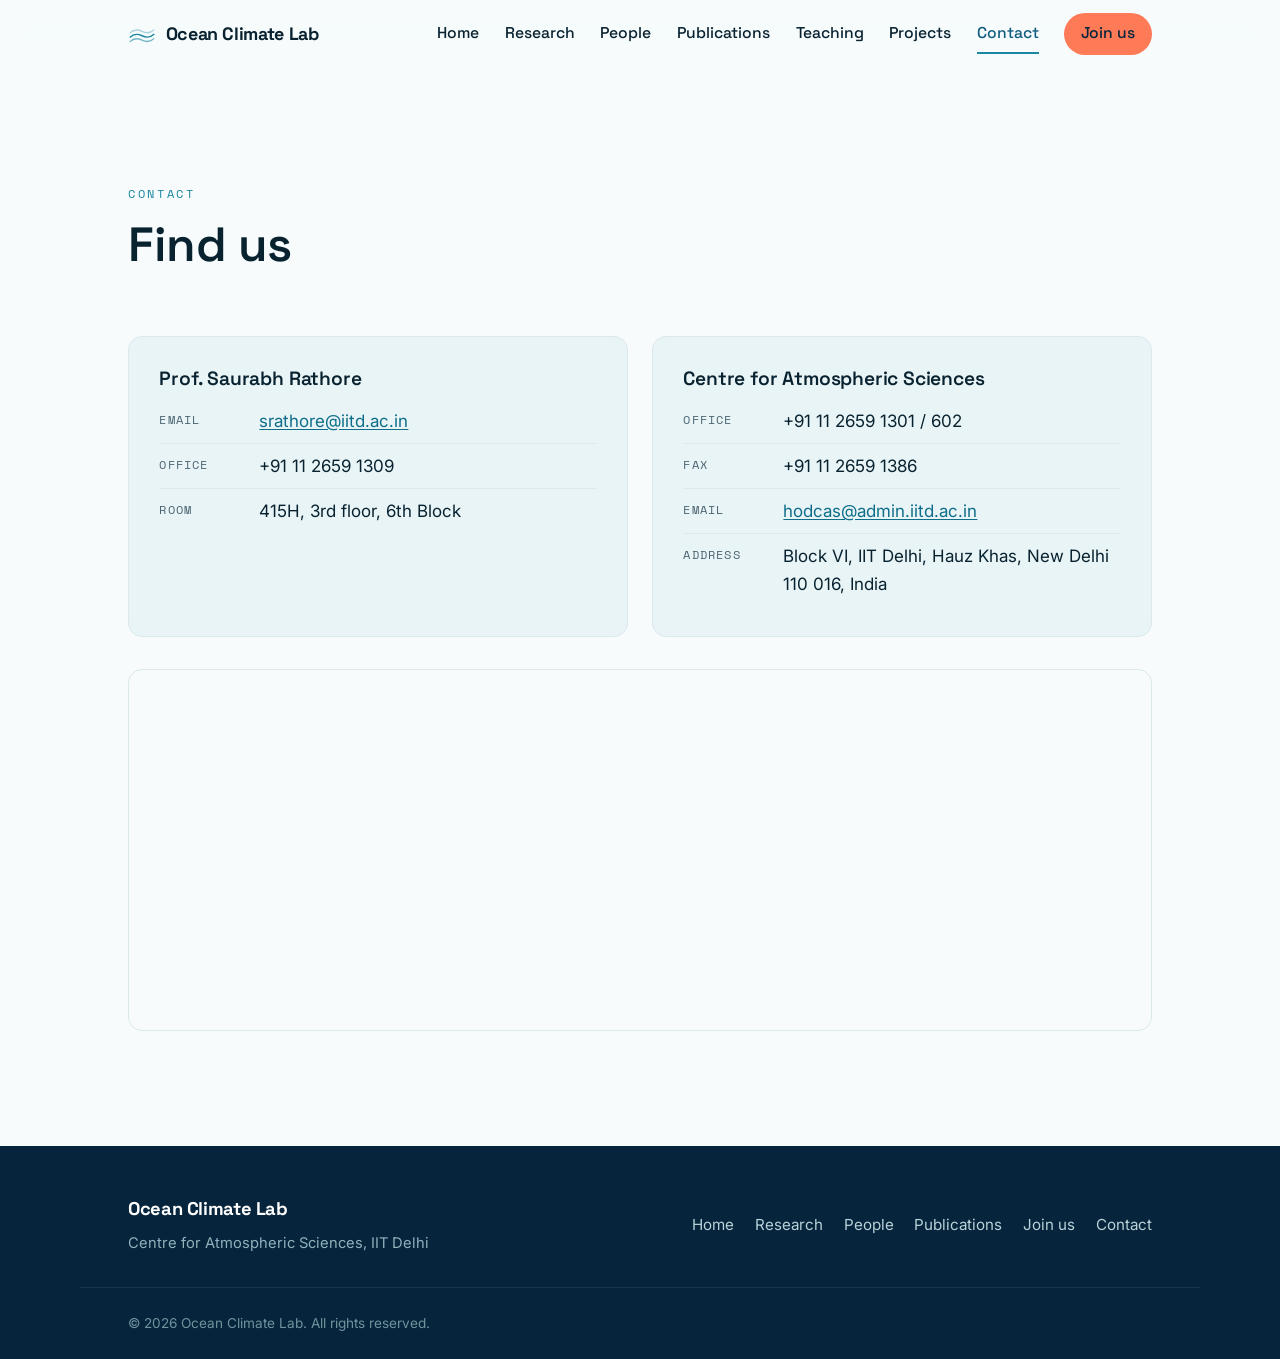
==== contact.html @ 032e9631 "Add files via upload" ====
<!DOCTYPE html>
<html lang="en">
<head>
  <meta charset="UTF-8" />
  <meta name="viewport" content="width=device-width, initial-scale=1.0" />
  <title>Contact — Ocean Climate Lab</title>
  <meta name="description" content="The Ocean Climate Lab at the Centre for Atmospheric Sciences, IIT Delhi, studies ocean warming, sea-level rise, circulation, marine heatwaves, and the ocean's role in a changing climate." />

  <!-- Social preview -->
  <meta property="og:title" content="Ocean Climate Lab" />
  <meta property="og:description" content="Studying the global ocean and its role in a changing climate." />
  <meta property="og:type" content="website" />

  <!-- Fonts -->
  <link rel="preconnect" href="https://fonts.googleapis.com" />
  <link rel="preconnect" href="https://fonts.gstatic.com" crossorigin />
  <link href="https://fonts.googleapis.com/css2?family=Space+Grotesk:wght@400;500;600;700&family=Inter:wght@400;500;600&family=Space+Mono:wght@400;700&display=swap" rel="stylesheet" />

  <link rel="stylesheet" href="style.css" />
  <script>document.documentElement.classList.add('js');</script>
  <style>
    /* PI social / research profile icons */
    .pi__social{ display:flex; flex-wrap:wrap; gap:10px; margin-top:14px; }
    .pi__social a{ width:42px; height:42px; border-radius:10px; border:1px solid var(--c-line);
      background:#fff; display:grid; place-items:center; padding:7px;
      transition:transform .15s ease, border-color .2s ease, box-shadow .2s ease; }
    .pi__social a:hover{ transform:translateY(-2px); border-color:var(--c-current);
      box-shadow:0 8px 18px -10px rgba(8,34,48,.45); }
    .pi__social img{ width:100%; height:100%; object-fit:contain; display:block; }
    .pill--cv{ background:var(--c-foam); border-color:var(--c-current); color:var(--c-ocean); font-weight:600; }
  </style>
</head>
<body>
  <a class="skip-link" href="#main">Skip to content</a>

  <!-- ============ NAV ============ -->
  <header class="nav" id="nav">
    <div class="nav__inner">
      <a class="brand" href="index.html" aria-label="Ocean Climate Lab home">
        <span class="brand__mark" aria-hidden="true">
          <svg viewBox="0 0 32 32" width="28" height="28">
            <path d="M2 20 Q8 14 16 18 T30 16" fill="none" stroke="currentColor" stroke-width="1.6"/>
            <path d="M2 25 Q8 19 16 23 T30 21" fill="none" stroke="currentColor" stroke-width="1.6" opacity="0.6"/>
            <path d="M2 15 Q8 9 16 13 T30 11" fill="none" stroke="currentColor" stroke-width="1.6" opacity="0.35"/>
          </svg>
        </span>
        <span class="brand__text">Ocean Climate Lab</span>
      </a>

      <button class="nav__toggle" id="navToggle" aria-expanded="false" aria-controls="navMenu" aria-label="Open menu">
        <span></span><span></span><span></span>
      </button>

      <nav class="nav__menu" id="navMenu" aria-label="Primary">
        <a href="index.html">Home</a>
        <a href="research.html">Research</a>
        <a href="people.html">People</a>
        <a href="publications.html">Publications</a>
        <a href="teaching.html">Teaching</a>
        <a href="projects.html">Projects</a>
        <a href="contact.html" class="is-active" aria-current="page">Contact</a>
        <a href="join.html" class="nav__cta">Join us</a>
      </nav>
    </div>
  </header>

  <main id="main">

    <!-- ============ CONTACT ============ -->
    <section class="section" id="contact">
      <div class="container">
        <div class="section__head reveal">
          <p class="eyebrow">Contact</p>
          <h2 class="section__title">Find us</h2>
        </div>

        <div class="contact-grid">
          <div class="contact-card reveal">
            <h3>Prof. Saurabh Rathore</h3>
            <dl class="contact-dl">
              <div><dt>Email</dt><dd><a href="mailto:srathore@iitd.ac.in">srathore@iitd.ac.in</a></dd></div>
              <div><dt>Office</dt><dd>+91 11 2659 1309</dd></div>
              <div><dt>Room</dt><dd>415H, 3rd floor, 6th Block</dd></div>
            </dl>
          </div>

          <div class="contact-card reveal">
            <h3>Centre for Atmospheric Sciences</h3>
            <dl class="contact-dl">
              <div><dt>Office</dt><dd>+91 11 2659 1301 / 602</dd></div>
              <div><dt>Fax</dt><dd>+91 11 2659 1386</dd></div>
              <div><dt>Email</dt><dd><a href="mailto:hodcas@admin.iitd.ac.in">hodcas@admin.iitd.ac.in</a></dd></div>
              <div><dt>Address</dt><dd>Block VI, IIT Delhi, Hauz Khas, New Delhi 110 016, India</dd></div>
            </dl>
          </div>
        </div>

        <div class="contact-map reveal">
          <iframe
            title="IIT Delhi location map"
            src="https://www.google.com/maps?q=Indian+Institute+of+Technology+Delhi&output=embed"
            loading="lazy"
            referrerpolicy="no-referrer-when-downgrade"></iframe>
        </div>
      </div>
    </section>
  </main>

  <!-- ============ FOOTER ============ -->
  <footer class="footer">
    <div class="container footer__inner">
      <div class="footer__brand">
        <span class="brand__text">Ocean Climate Lab</span>
        <p>Centre for Atmospheric Sciences, IIT Delhi</p>
      </div>
      <nav class="footer__links" aria-label="Footer">
        <a href="index.html">Home</a>
        <a href="research.html">Research</a>
        <a href="people.html">People</a>
        <a href="publications.html">Publications</a>
        <a href="join.html">Join us</a>
        <a href="contact.html">Contact</a>
      </nav>
    </div>
    <div class="container footer__legal">
      <p>&copy; <span id="year">2025</span> Ocean Climate Lab. All rights reserved.</p>
    </div>
  </footer>

  <script src="script.js"></script>
</body>
</html>
---- style.css ----
/* =========================================================
   Ocean Climate Lab — stylesheet
   Palette: abyssal navy -> surface teal, warm coral accent
   ========================================================= */

:root {
  /* ocean depth ramp */
  --c-abyss:    #06243B;
  --c-deep:     #0A3A5A;
  --c-ocean:    #0F5C7E;
  --c-current:  #1A86A0;
  --c-surface:  #46C4D0;
  --c-foam:     #E9F4F6;
  --c-mist:     #F7FBFC;

  /* ink + utility */
  --c-ink:      #082230;
  --c-slate:    #4C6573;
  --c-line:     #DBE8EC;
  --c-link:     #0E6E8A;

  /* warm anomaly accent */
  --c-anomaly:   #FF7A57;
  --c-anomaly-d: #ED5C39;

  /* type */
  --font-display: "Space Grotesk", system-ui, sans-serif;
  --font-body:    "Inter", system-ui, sans-serif;
  --font-mono:    "Space Mono", ui-monospace, monospace;

  /* layout */
  --maxw: 1120px;
  --gutter: clamp(1.25rem, 4vw, 3rem);
  --radius: 14px;
  --nav-h: 68px;
}

/* ---------- reset / base ---------- */
*, *::before, *::after { box-sizing: border-box; }
html { scroll-behavior: smooth; scroll-padding-top: var(--nav-h); -webkit-text-size-adjust: 100%; }

body {
  margin: 0;
  font-family: var(--font-body);
  font-size: 1.0625rem;
  line-height: 1.65;
  color: var(--c-ink);
  background: var(--c-mist);
  -webkit-font-smoothing: antialiased;
  text-rendering: optimizeLegibility;
}

img, svg, iframe { display: block; max-width: 100%; }
a { color: var(--c-link); text-decoration-thickness: 1px; text-underline-offset: 2px; }
h1, h2, h3, h4 { font-family: var(--font-display); line-height: 1.12; font-weight: 600; margin: 0; letter-spacing: -0.01em; }

.container { width: 100%; max-width: var(--maxw); margin-inline: auto; padding-inline: var(--gutter); }

.skip-link {
  position: absolute; left: 12px; top: -48px; z-index: 200;
  background: var(--c-abyss); color: #fff; padding: 10px 16px; border-radius: 8px;
  transition: top .2s ease;
}
.skip-link:focus { top: 12px; }

:focus-visible { outline: 3px solid var(--c-anomaly); outline-offset: 2px; border-radius: 4px; }

/* ---------- eyebrow ---------- */
.eyebrow {
  font-family: var(--font-mono);
  font-size: .75rem;
  letter-spacing: .22em;
  text-transform: uppercase;
  color: var(--c-current);
  margin: 0 0 .9rem;
}
.eyebrow--light { color: var(--c-surface); }

/* ---------- buttons ---------- */
.btn {
  display: inline-flex; align-items: center; gap: .5rem;
  font-family: var(--font-display); font-weight: 500; font-size: 1rem;
  padding: .8rem 1.5rem; border-radius: 999px; text-decoration: none;
  border: 1.5px solid transparent; cursor: pointer; transition: transform .15s ease, background .2s ease, border-color .2s ease, color .2s ease;
}
.btn--primary { background: var(--c-anomaly); color: var(--c-abyss); }
.btn--primary:hover { background: var(--c-anomaly-d); color: #fff; transform: translateY(-2px); }
.btn--ghost { background: transparent; color: var(--c-foam); border-color: rgba(233,244,246,.45); }
.btn--ghost:hover { border-color: var(--c-surface); color: #fff; background: rgba(70,196,208,.12); transform: translateY(-2px); }

/* =========================================================
   NAV
   ========================================================= */
.nav {
  position: sticky; top: 0; z-index: 100;
  background: rgba(247,251,252,.82);
  backdrop-filter: saturate(160%) blur(12px);
  -webkit-backdrop-filter: saturate(160%) blur(12px);
  border-bottom: 1px solid transparent;
  transition: border-color .25s ease, background .25s ease;
}
.nav.is-scrolled { border-bottom-color: var(--c-line); }
.nav__inner {
  max-width: var(--maxw); margin-inline: auto; padding-inline: var(--gutter);
  height: var(--nav-h); display: flex; align-items: center; justify-content: space-between; gap: 1rem;
}
.brand { display: inline-flex; align-items: center; gap: .6rem; text-decoration: none; color: var(--c-ocean); }
.brand__mark { color: var(--c-current); display: inline-flex; }
.brand__text { font-family: var(--font-display); font-weight: 700; font-size: 1.12rem; letter-spacing: -.02em; color: var(--c-ink); }

.nav__menu { display: flex; align-items: center; gap: 1.6rem; }
.nav__menu a {
  font-family: var(--font-display); font-size: .98rem; font-weight: 500; color: var(--c-ink);
  text-decoration: none; padding: .25rem 0; position: relative; transition: color .2s ease;
}
.nav__menu a:not(.nav__cta)::after {
  content: ""; position: absolute; left: 0; right: 100%; bottom: -3px; height: 2px;
  background: var(--c-current); transition: right .25s ease;
}
.nav__menu a:not(.nav__cta):hover { color: var(--c-ocean); }
.nav__menu a:not(.nav__cta):hover::after,
.nav__menu a.is-active::after { right: 0; }
.nav__menu a.is-active { color: var(--c-ocean); }

.nav__cta {
  background: var(--c-anomaly); color: var(--c-abyss) !important;
  padding: .5rem 1.05rem !important; border-radius: 999px; transition: background .2s ease, transform .15s ease;
}
.nav__cta:hover { background: var(--c-anomaly-d); color: #fff !important; transform: translateY(-1px); }

.nav__toggle { display: none; background: none; border: 0; cursor: pointer; width: 44px; height: 44px; padding: 10px; }
.nav__toggle span { display: block; height: 2px; background: var(--c-ink); border-radius: 2px; margin: 5px 0; transition: transform .25s ease, opacity .2s ease; }
.nav__toggle[aria-expanded="true"] span:nth-child(1) { transform: translateY(7px) rotate(45deg); }
.nav__toggle[aria-expanded="true"] span:nth-child(2) { opacity: 0; }
.nav__toggle[aria-expanded="true"] span:nth-child(3) { transform: translateY(-7px) rotate(-45deg); }

/* =========================================================
   HERO
   ========================================================= */
.hero {
  position: relative; overflow: hidden;
  min-height: calc(100svh - var(--nav-h));
  display: flex; align-items: center;
  background:
    radial-gradient(120% 90% at 80% -10%, #11486B 0%, rgba(17,72,107,0) 55%),
    linear-gradient(160deg, var(--c-deep) 0%, var(--c-abyss) 62%, #041826 100%);
  color: var(--c-foam);
}
.hero-bg { position: absolute; inset: 0; pointer-events: none; }
.contours { width: 130%; height: 100%; position: absolute; top: 0; left: -15%; }
.contour-lines { fill: none; stroke: var(--c-surface); stroke-width: 1.1; opacity: .26; }
.contour-lines path:nth-child(odd)  { opacity: .9; }
.contour-lines path:nth-child(3n)   { stroke: #7FD8E0; }

.hero__content { position: relative; z-index: 2; max-width: var(--maxw); margin-inline: auto; padding-inline: var(--gutter); width: 100%; }
.hero__title {
  font-size: clamp(3rem, 9vw, 6.5rem); font-weight: 700; letter-spacing: -.03em;
  margin: 0 0 1.2rem; color: #fff;
  text-shadow: 0 2px 40px rgba(4,24,38,.5);
}
.hero__lede { font-size: clamp(1.1rem, 2.2vw, 1.4rem); max-width: 40ch; color: #D6EBEF; margin: 0 0 2.2rem; }
.hero__actions { display: flex; flex-wrap: wrap; gap: .9rem; }

.hero__scroll {
  position: absolute; bottom: 1.6rem; left: 50%; transform: translateX(-50%);
  z-index: 2; display: inline-flex; flex-direction: column; align-items: center; gap: .35rem;
  color: rgba(233,244,246,.7); text-decoration: none; font-family: var(--font-mono);
  font-size: .68rem; letter-spacing: .2em; text-transform: uppercase;
}
.hero__scroll svg { animation: bob 1.8s ease-in-out infinite; }

/* =========================================================
   SECTIONS (shared)
   ========================================================= */
.section { padding-block: clamp(4rem, 9vw, 7.5rem); }
.section--alt { background: var(--c-foam); }

.section__head { max-width: 62ch; margin-bottom: clamp(2.5rem, 5vw, 4rem); }
.section__title { font-size: clamp(1.9rem, 4.4vw, 3rem); color: var(--c-ink); margin-bottom: .8rem; }
.section__intro { color: var(--c-slate); font-size: 1.1rem; max-width: 58ch; margin: 0; }

/* ---------- about ---------- */
.about__grid { display: grid; grid-template-columns: 1.7fr 1fr; gap: clamp(2rem, 5vw, 4.5rem); align-items: start; }
.about__lead p { margin: 0 0 1.2rem; font-size: 1.12rem; color: #1d3744; }
.about__lead p:last-child { margin-bottom: 0; }

.about__focus { border-left: 2px solid var(--c-line); padding-left: 1.6rem; }
.about__focus-label { font-family: var(--font-mono); font-size: .72rem; letter-spacing: .2em; text-transform: uppercase; color: var(--c-slate); margin: .2rem 0 1rem; }
.taglist { list-style: none; margin: 0; padding: 0; display: flex; flex-wrap: wrap; gap: .5rem; }
.taglist li {
  font-family: var(--font-mono); font-size: .82rem; color: var(--c-ocean);
  background: #fff; border: 1px solid var(--c-line); padding: .35rem .7rem; border-radius: 8px;
}

/* ---------- research grid ---------- */
.research-grid { display: grid; grid-template-columns: repeat(3, 1fr); gap: 1.25rem; }
.rcard {
  position: relative; background: var(--c-mist); border: 1px solid var(--c-line);
  border-radius: var(--radius); padding: 1.8rem 1.6rem 1.7rem;
  transition: transform .2s ease, box-shadow .2s ease, border-color .2s ease;
}
.section--alt .rcard { background: #fff; }
.rcard:hover { transform: translateY(-4px); box-shadow: 0 18px 40px -22px rgba(8,34,48,.4); border-color: #BFE0E6; }
.rcard__index {
  font-family: var(--font-mono); font-size: .78rem; color: var(--c-current);
  letter-spacing: .1em; display: block; margin-bottom: 1.1rem;
}
.rcard::before { content: ""; position: absolute; left: 1.6rem; top: 2.9rem; width: 26px; height: 2px; background: var(--c-anomaly); }
.rcard__title { font-size: 1.22rem; margin-bottom: .55rem; color: var(--c-ink); }
.rcard p { margin: 0; color: var(--c-slate); font-size: .98rem; }

/* ---------- people ---------- */
.pi {
  display: grid; grid-template-columns: 200px 1fr; gap: clamp(1.5rem, 4vw, 3rem);
  align-items: start; padding-bottom: clamp(2.5rem, 5vw, 3.5rem);
  margin-bottom: clamp(2.5rem, 5vw, 3.5rem); border-bottom: 1px solid var(--c-line);
}
.pi__photo {
  width: 200px; height: 240px; border-radius: var(--radius); overflow: hidden;
  background: linear-gradient(155deg, var(--c-current), var(--c-deep));
  display: grid; place-items: center;
}
.pi__photo span { font-family: var(--font-display); font-weight: 700; font-size: 3.4rem; color: rgba(255,255,255,.85); letter-spacing: .04em; }
.pi__photo img { width: 100%; height: 100%; object-fit: cover; }
.pi__role { font-family: var(--font-mono); font-size: .74rem; letter-spacing: .2em; text-transform: uppercase; color: var(--c-current); margin: .3rem 0 .5rem; }
.pi__name { font-size: clamp(1.6rem, 3.2vw, 2.1rem); color: var(--c-ink); }
.pi__pronouns { font-size: .62em; font-weight: 400; color: var(--c-slate); }
.pi__aff { color: var(--c-ocean); font-weight: 500; margin: .4rem 0 1rem; }
.pi__bio { color: var(--c-slate); margin: 0 0 1.3rem; max-width: 60ch; }
.pi__links { display: flex; flex-wrap: wrap; gap: .6rem; }
.pill {
  font-family: var(--font-display); font-size: .9rem; font-weight: 500; text-decoration: none;
  color: var(--c-ocean); border: 1.5px solid var(--c-line); padding: .42rem .95rem; border-radius: 999px;
  transition: border-color .2s ease, color .2s ease, background .2s ease;
}
.pill:hover { border-color: var(--c-current); background: var(--c-foam); }

.people-group__title { font-size: 1.3rem; color: var(--c-ink); margin-bottom: 1.4rem; }
.people-group__hint { margin: 0; }
.member-grid { display: grid; grid-template-columns: repeat(4, 1fr); gap: 1.25rem; }
.member { text-align: center; }
.member__photo {
  aspect-ratio: 1; border-radius: 12px; background: var(--c-foam); border: 1px dashed #C2D8DD;
  display: grid; place-items: center; margin-bottom: .8rem; overflow: hidden;
}
.member__photo span { font-size: 1.8rem; color: var(--c-current); font-family: var(--font-display); }
.member__photo img { width: 100%; height: 100%; object-fit: cover; }
.member__name { font-family: var(--font-display); font-weight: 600; margin: 0 0 .15rem; color: var(--c-ink); }
.member__role { margin: 0; font-size: .9rem; color: var(--c-slate); }

/* ---------- publications ---------- */
.pub-list { list-style: none; margin: 0; padding: 0; counter-reset: pub; }
.pub {
  display: grid; grid-template-columns: 70px 1fr; gap: 1.4rem; align-items: start;
  padding: 1.5rem 0; border-top: 1px solid var(--c-line);
}
.pub:last-child { border-bottom: 1px solid var(--c-line); }
.pub__year { font-family: var(--font-mono); font-size: .95rem; color: var(--c-current); padding-top: .15rem; }
.pub__title { font-family: var(--font-display); font-weight: 600; font-size: 1.12rem; color: var(--c-ink); margin: 0 0 .35rem; }
.pub__authors { margin: 0 0 .2rem; color: #2a4451; font-size: .98rem; }
.pub__authors strong { color: var(--c-ocean); }
.pub__venue { margin: 0 0 .6rem; color: var(--c-slate); font-style: italic; font-size: .95rem; }
.pub__links { display: flex; gap: .9rem; }
.pub__links a { font-family: var(--font-mono); font-size: .8rem; text-transform: uppercase; letter-spacing: .08em; }

/* ---------- teaching ---------- */
.course-list { display: flex; flex-direction: column; gap: 0; }
.course { display: grid; grid-template-columns: 110px 1fr; gap: 1.4rem; align-items: center; padding: 1.3rem 0; border-top: 1px solid var(--c-line); }
.course:last-child { border-bottom: 1px solid var(--c-line); }
.course__code { font-family: var(--font-mono); font-weight: 700; color: var(--c-current); font-size: .95rem; }
.course__name { font-family: var(--font-display); font-weight: 600; font-size: 1.1rem; margin: 0 0 .2rem; color: var(--c-ink); }
.course__meta { margin: 0; color: var(--c-slate); font-size: .9rem; }

/* ---------- projects ---------- */
.project-grid { display: grid; grid-template-columns: 1fr 1fr; gap: 1.5rem; }
.project {
  background: #fff; border: 1px solid var(--c-line); border-radius: var(--radius);
  padding: 2rem; position: relative; overflow: hidden;
  transition: transform .2s ease, box-shadow .2s ease;
}
.project:hover { transform: translateY(-4px); box-shadow: 0 18px 40px -22px rgba(8,34,48,.4); }
.project::after { content: ""; position: absolute; inset: 0 auto 0 0; width: 4px; background: linear-gradient(var(--c-current), var(--c-surface)); }
.project__funder { font-family: var(--font-mono); font-size: .8rem; letter-spacing: .16em; color: var(--c-anomaly-d); margin: 0 0 .7rem; font-weight: 700; }
.project__title { font-size: 1.3rem; color: var(--c-ink); margin-bottom: .6rem; }
.project__desc { margin: 0; color: var(--c-slate); }

/* =========================================================
   JOIN band (dark)
   ========================================================= */
.join {
  background:
    radial-gradient(100% 120% at 0% 0%, #11486B 0%, rgba(17,72,107,0) 50%),
    linear-gradient(150deg, var(--c-deep), var(--c-abyss));
  color: var(--c-foam); padding-block: clamp(4rem, 8vw, 6.5rem);
}
.join__inner { max-width: 64ch; }
.join__title { font-size: clamp(2rem, 5vw, 3.2rem); color: #fff; margin-bottom: 1rem; }
.join__lede { font-size: 1.2rem; color: #D6EBEF; margin: 0 0 2.5rem; }
.join__cols { display: grid; grid-template-columns: 1fr 1fr; gap: 2.5rem; margin-bottom: 2.5rem; }
.join__col h3 { font-size: 1.15rem; color: var(--c-surface); margin-bottom: .6rem; }
.join__col p { margin: 0; color: #C7E2E8; font-size: 1rem; }
.join__col a { color: #fff; text-decoration-color: var(--c-surface); }

/* =========================================================
   CONTACT
   ========================================================= */
.contact-grid { display: grid; grid-template-columns: 1fr 1fr; gap: 1.5rem; margin-bottom: 2rem; }
.contact-card { background: var(--c-foam); border: 1px solid var(--c-line); border-radius: var(--radius); padding: 1.9rem; }
.contact-card h3 { font-size: 1.2rem; color: var(--c-ink); margin-bottom: 1.1rem; }
.contact-dl { margin: 0; }
.contact-dl > div { display: grid; grid-template-columns: 84px 1fr; gap: 1rem; padding: .5rem 0; border-top: 1px solid var(--c-line); }
.contact-dl > div:first-child { border-top: 0; padding-top: 0; }
.contact-dl dt { font-family: var(--font-mono); font-size: .76rem; letter-spacing: .1em; text-transform: uppercase; color: var(--c-slate); padding-top: .15rem; }
.contact-dl dd { margin: 0; color: var(--c-ink); }
.contact-map { border-radius: var(--radius); overflow: hidden; border: 1px solid var(--c-line); }
.contact-map iframe { width: 100%; height: 360px; border: 0; filter: grayscale(.2) contrast(1.02); }

/* =========================================================
   FOOTER
   ========================================================= */
.footer { background: var(--c-abyss); color: #B9D2D9; padding-block: 3rem 1.5rem; }
.footer__inner { display: flex; flex-wrap: wrap; justify-content: space-between; gap: 1.5rem; padding-bottom: 2rem; border-bottom: 1px solid rgba(255,255,255,.08); }
.footer__brand .brand__text { color: #fff; font-size: 1.15rem; }
.footer__brand p { margin: .4rem 0 0; font-size: .92rem; color: #8FB2BB; }
.footer__links { display: flex; flex-wrap: wrap; gap: 1.3rem; align-items: center; }
.footer__links a { color: #B9D2D9; text-decoration: none; font-size: .95rem; transition: color .2s ease; }
.footer__links a:hover { color: var(--c-surface); }
.footer__legal { padding-top: 1.5rem; }
.footer__legal p { margin: 0; font-size: .85rem; color: #6F949D; }

/* =========================================================
   MOTION — reveal on scroll + ambient drift
   ========================================================= */
.js .reveal { opacity: 0; transform: translateY(22px); transition: opacity .7s ease, transform .7s ease; }
.js .reveal.is-visible { opacity: 1; transform: none; }

@keyframes drift { from { transform: translateX(0); } to { transform: translateX(-60px); } }
@keyframes bob { 0%,100% { transform: translateY(0); } 50% { transform: translateY(5px); } }
.contour-lines { animation: drift 26s ease-in-out infinite alternate; }

@media (prefers-reduced-motion: reduce) {
  html { scroll-behavior: auto; }
  .contour-lines, .hero__scroll svg { animation: none; }
  .js .reveal { opacity: 1; transform: none; transition: none; }
}

/* =========================================================
   RESPONSIVE
   ========================================================= */
@media (max-width: 980px) {
  .nav__toggle { display: block; }
  .nav__menu {
    position: fixed; inset: var(--nav-h) 0 auto 0;
    flex-direction: column; align-items: flex-start; gap: 0;
    background: var(--c-mist); border-bottom: 1px solid var(--c-line);
    padding: .5rem var(--gutter) 1.25rem;
    clip-path: inset(0 0 100% 0); transition: clip-path .3s ease;
    box-shadow: 0 24px 40px -28px rgba(8,34,48,.5);
  }
  .nav__menu.is-open { clip-path: inset(0 0 0 0); }
  .nav__menu a { width: 100%; padding: .85rem 0; border-bottom: 1px solid var(--c-line); }
  .nav__menu a:not(.nav__cta)::after { display: none; }
  .nav__cta { margin-top: .9rem; text-align: center; }

  .research-grid { grid-template-columns: 1fr 1fr; }
  .member-grid { grid-template-columns: repeat(3, 1fr); }
}

@media (max-width: 720px) {
  body { font-size: 1rem; }
  .about__grid { grid-template-columns: 1fr; }
  .about__focus { border-left: 0; border-top: 2px solid var(--c-line); padding-left: 0; padding-top: 1.5rem; }
  .research-grid { grid-template-columns: 1fr; }
  .pi { grid-template-columns: 1fr; }
  .pi__photo { width: 150px; height: 180px; }
  .pi__photo span { font-size: 2.6rem; }
  .member-grid { grid-template-columns: 1fr 1fr; }
  .join__cols, .project-grid, .contact-grid { grid-template-columns: 1fr; gap: 1.5rem; }
  .pub { grid-template-columns: 1fr; gap: .5rem; }
  .pub__year { padding-top: 0; }
  .course { grid-template-columns: 90px 1fr; gap: 1rem; }
}

@media (max-width: 420px) {
  .member-grid { grid-template-columns: 1fr; }
  .hero__actions { flex-direction: column; align-items: stretch; }
  .btn { justify-content: center; }
}
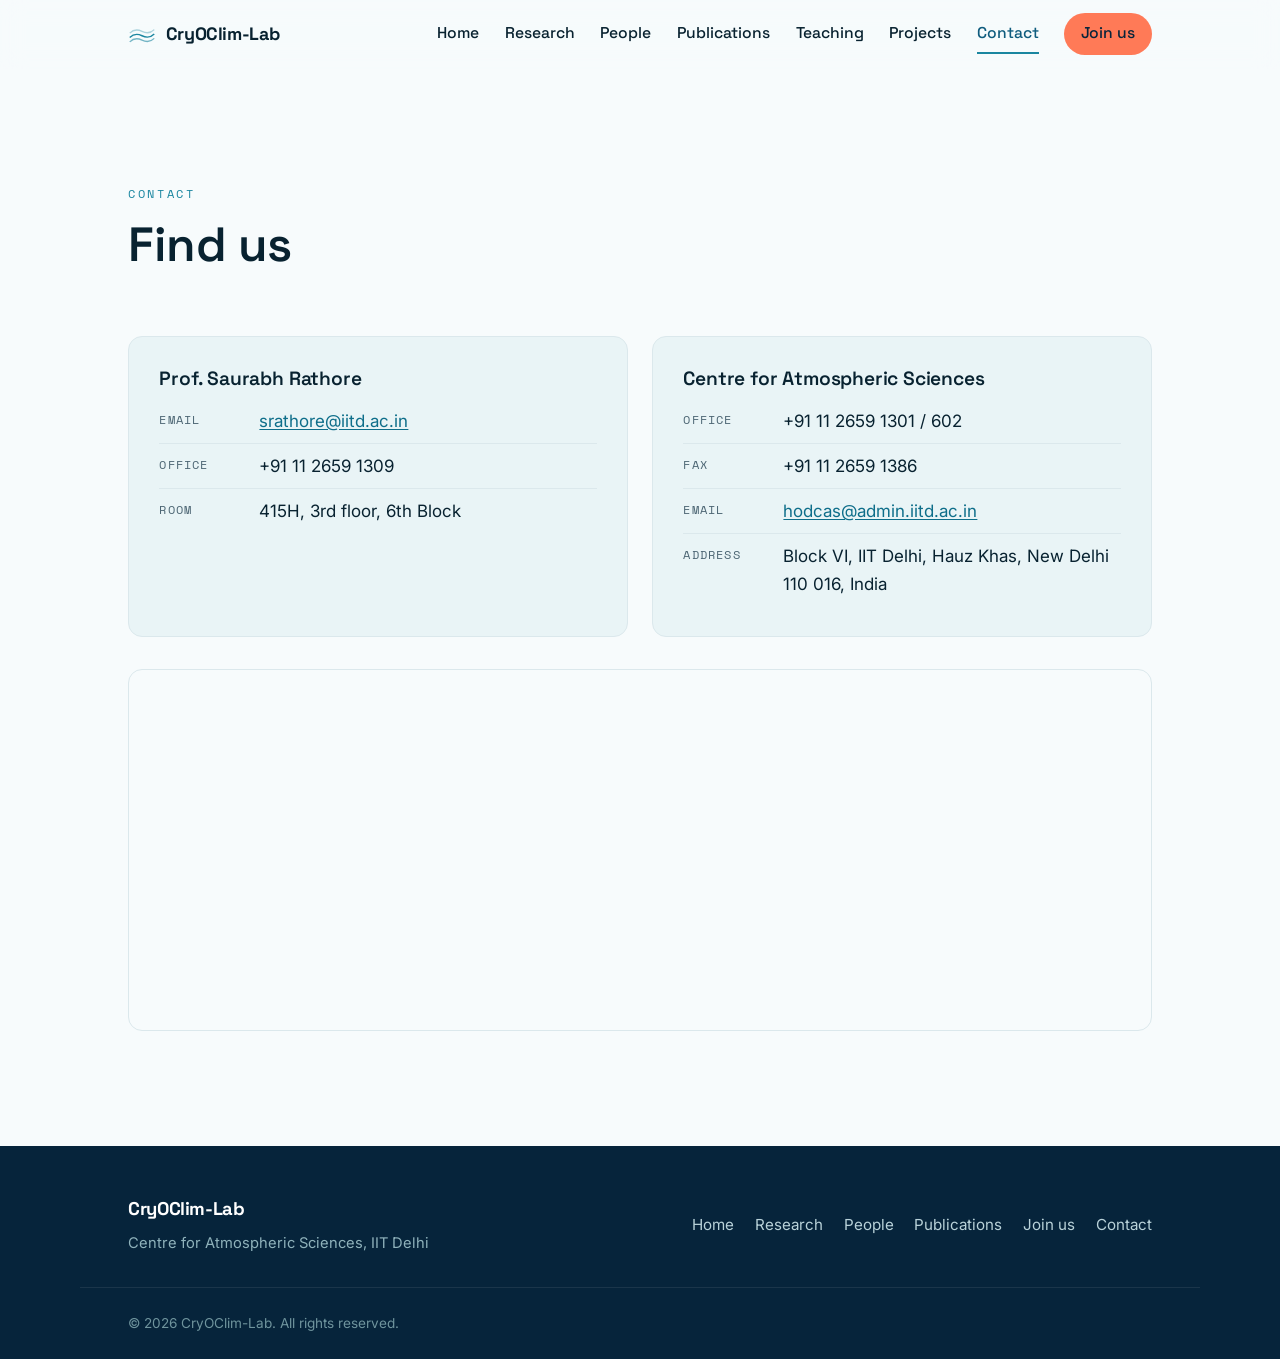
==== commit ac596695: "Add files via upload" ====
--- a/contact.html
+++ b/contact.html
@@ -3,11 +3,11 @@
 <head>
   <meta charset="UTF-8" />
   <meta name="viewport" content="width=device-width, initial-scale=1.0" />
-  <title>Contact — Ocean Climate Lab</title>
-  <meta name="description" content="The Ocean Climate Lab at the Centre for Atmospheric Sciences, IIT Delhi, studies ocean warming, sea-level rise, circulation, marine heatwaves, and the ocean's role in a changing climate." />
+  <title>Contact — CryOClim-Lab</title>
+  <meta name="description" content="The CryOClim-Lab at the Centre for Atmospheric Sciences, IIT Delhi, studies ocean warming, sea-level rise, circulation, marine heatwaves, and the ocean's role in a changing climate." />
 
   <!-- Social preview -->
-  <meta property="og:title" content="Ocean Climate Lab" />
+  <meta property="og:title" content="CryOClim-Lab" />
   <meta property="og:description" content="Studying the global ocean and its role in a changing climate." />
   <meta property="og:type" content="website" />
 
@@ -36,7 +36,7 @@
   <!-- ============ NAV ============ -->
   <header class="nav" id="nav">
     <div class="nav__inner">
-      <a class="brand" href="index.html" aria-label="Ocean Climate Lab home">
+      <a class="brand" href="index.html" aria-label="CryOClim-Lab home">
         <span class="brand__mark" aria-hidden="true">
           <svg viewBox="0 0 32 32" width="28" height="28">
             <path d="M2 20 Q8 14 16 18 T30 16" fill="none" stroke="currentColor" stroke-width="1.6"/>
@@ -44,7 +44,7 @@
             <path d="M2 15 Q8 9 16 13 T30 11" fill="none" stroke="currentColor" stroke-width="1.6" opacity="0.35"/>
           </svg>
         </span>
-        <span class="brand__text">Ocean Climate Lab</span>
+        <span class="brand__text">CryOClim-Lab</span>
       </a>
 
       <button class="nav__toggle" id="navToggle" aria-expanded="false" aria-controls="navMenu" aria-label="Open menu">
@@ -110,7 +110,7 @@
   <footer class="footer">
     <div class="container footer__inner">
       <div class="footer__brand">
-        <span class="brand__text">Ocean Climate Lab</span>
+        <span class="brand__text">CryOClim-Lab</span>
         <p>Centre for Atmospheric Sciences, IIT Delhi</p>
       </div>
       <nav class="footer__links" aria-label="Footer">
@@ -123,7 +123,7 @@
       </nav>
     </div>
     <div class="container footer__legal">
-      <p>&copy; <span id="year">2025</span> Ocean Climate Lab. All rights reserved.</p>
+      <p>&copy; <span id="year">2025</span> CryOClim-Lab. All rights reserved.</p>
     </div>
   </footer>
 
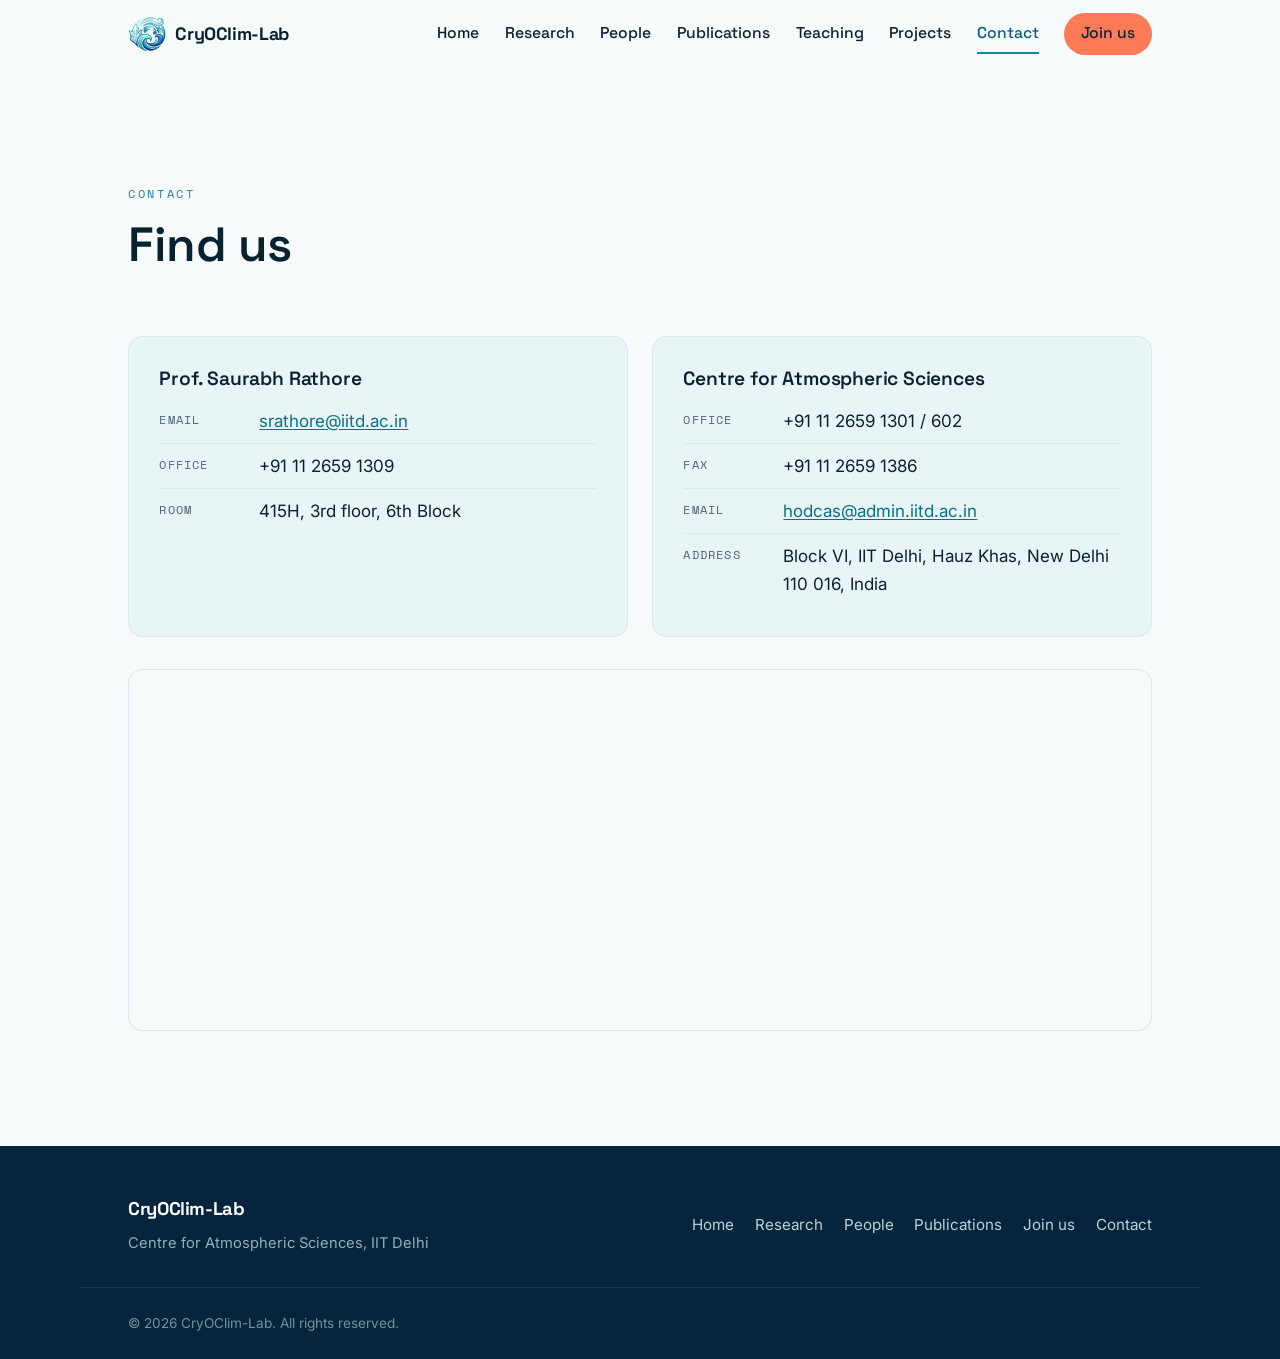
==== commit a9d5d7b0: "Add files via upload" ====
--- a/contact.html
+++ b/contact.html
@@ -29,6 +29,7 @@
     .pi__social img{ width:100%; height:100%; object-fit:contain; display:block; }
     .pill--cv{ background:var(--c-foam); border-color:var(--c-current); color:var(--c-ocean); font-weight:600; }
   </style>
+  <link rel="icon" type="image/png" href="main-logo/cryoclim-emblem.png" />
 </head>
 <body>
   <a class="skip-link" href="#main">Skip to content</a>
@@ -38,11 +39,7 @@
     <div class="nav__inner">
       <a class="brand" href="index.html" aria-label="CryOClim-Lab home">
         <span class="brand__mark" aria-hidden="true">
-          <svg viewBox="0 0 32 32" width="28" height="28">
-            <path d="M2 20 Q8 14 16 18 T30 16" fill="none" stroke="currentColor" stroke-width="1.6"/>
-            <path d="M2 25 Q8 19 16 23 T30 21" fill="none" stroke="currentColor" stroke-width="1.6" opacity="0.6"/>
-            <path d="M2 15 Q8 9 16 13 T30 11" fill="none" stroke="currentColor" stroke-width="1.6" opacity="0.35"/>
-          </svg>
+          <img class="brand__img" src="main-logo/cryoclim-emblem.png" alt="" style="height:38px;width:auto;display:block">
         </span>
         <span class="brand__text">CryOClim-Lab</span>
       </a>
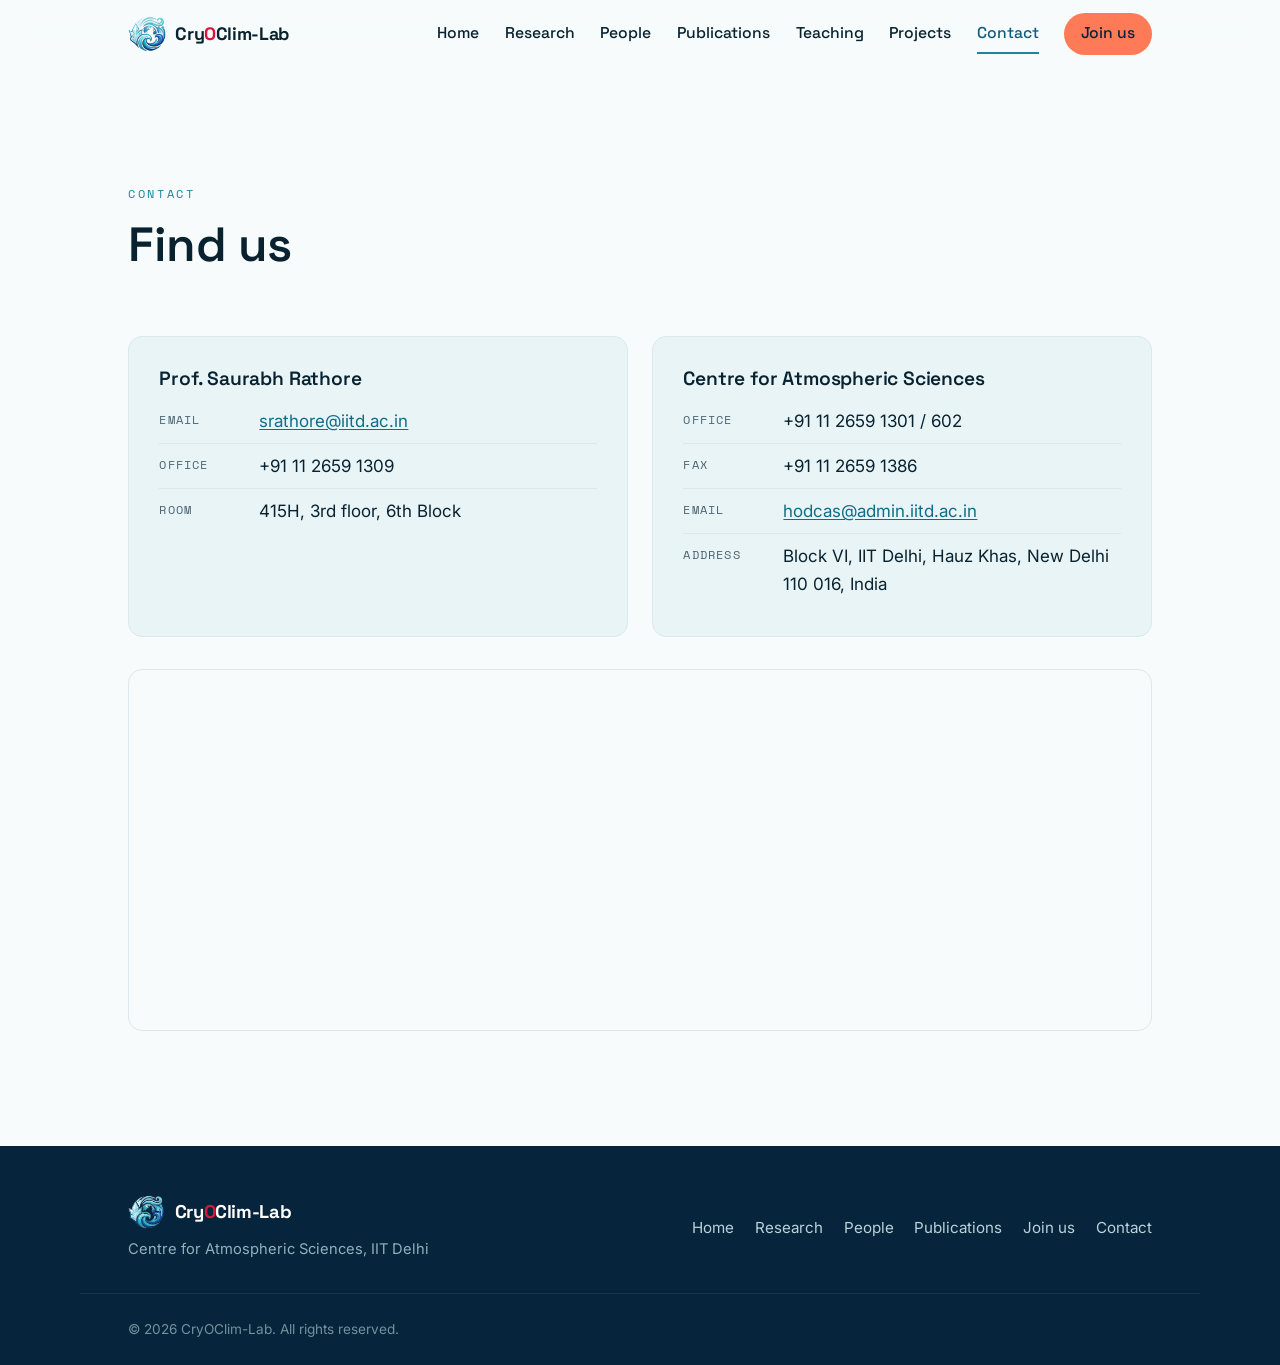
==== commit 9b8ff173: "Add files via upload" ====
--- a/contact.html
+++ b/contact.html
@@ -41,7 +41,7 @@
         <span class="brand__mark" aria-hidden="true">
           <img class="brand__img" src="main-logo/cryoclim-emblem.png" alt="" style="height:38px;width:auto;display:block">
         </span>
-        <span class="brand__text">CryOClim-Lab</span>
+        <span class="brand__text">Cry<span style="color:#DC143C">O</span>Clim-Lab</span>
       </a>
 
       <button class="nav__toggle" id="navToggle" aria-expanded="false" aria-controls="navMenu" aria-label="Open menu">
@@ -107,7 +107,10 @@
   <footer class="footer">
     <div class="container footer__inner">
       <div class="footer__brand">
-        <span class="brand__text">CryOClim-Lab</span>
+        <span style="display:flex;align-items:center;gap:11px;">
+          <img src="main-logo/cryoclim-emblem.png" alt="" style="height:36px;width:auto;display:block;flex:0 0 auto">
+          <span class="brand__text">Cry<span style="color:#DC143C">O</span>Clim-Lab</span>
+        </span>
         <p>Centre for Atmospheric Sciences, IIT Delhi</p>
       </div>
       <nav class="footer__links" aria-label="Footer">
